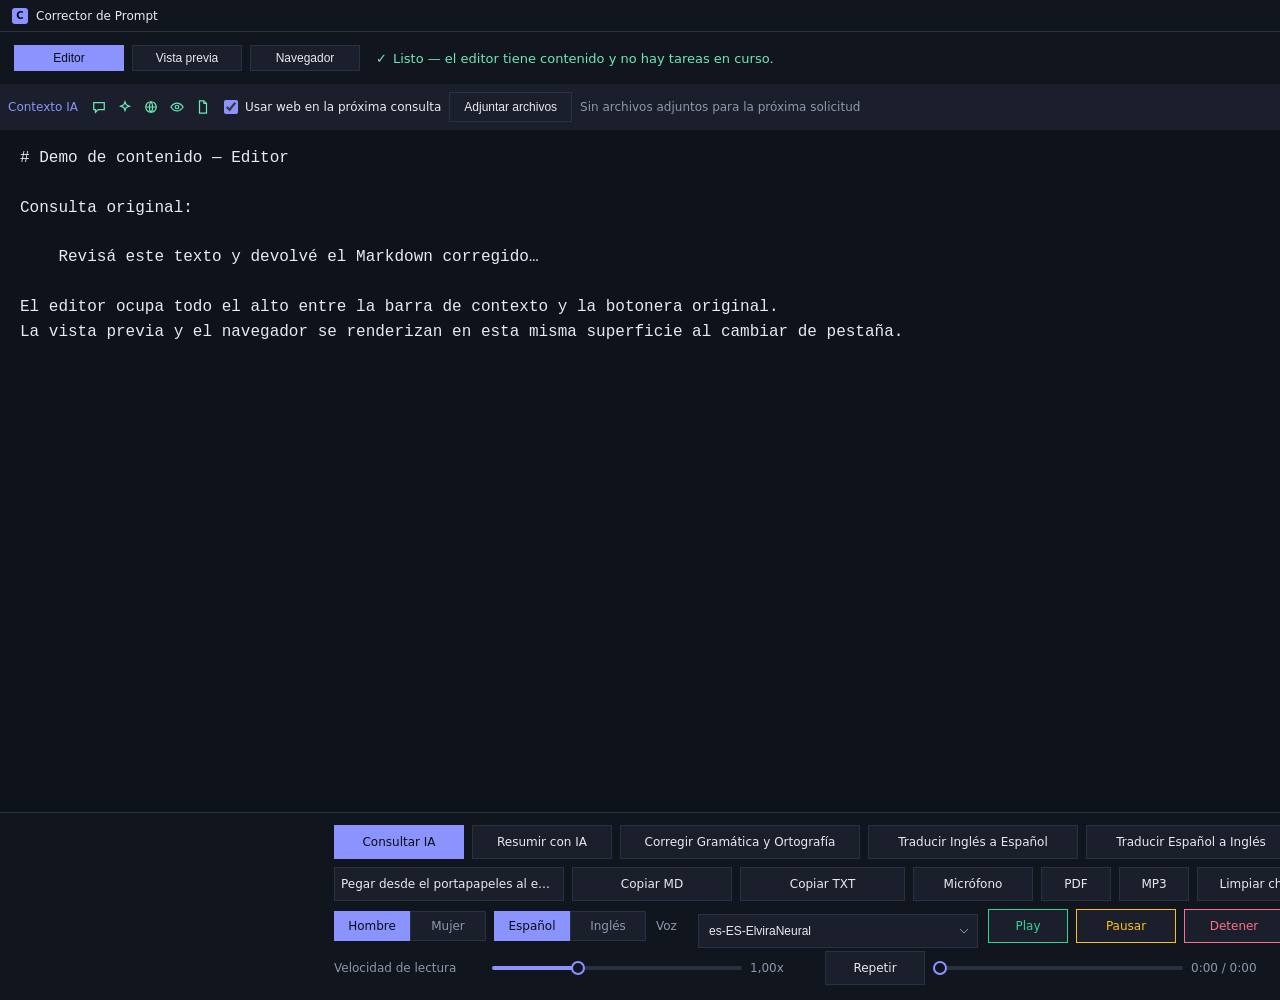
==== design/txt-original-parity/01-original-layout.html @ d3a0886e "feat(ui): restore original TXT layout and complete bottom control deck (T15) - startup maximized; to" ====
<!DOCTYPE html>
<html lang="es">
<head>
<meta charset="UTF-8" />
<title>TXT Preview — Paridad UI original (1920×1000)</title>
<!--
  Artboard único: reproducción exacta de la UI original (txt.ps1, WinForms) en su
  estado maximizado. Sin alternativas: S8 pide paridad exacta ("dejar botoneras
  tal cual original… misma ui y UX siempre arrancar maximizado").

  Tokens y geometría tomados de txt.ps1:
  · $themePalettes (Window #0B0E14, Surface #11151E, Elevated #1A1F2B, Accent #8B93FF…)
  · statusPanel 52px / contextPanel 46px / bottom panel 188px
  · SetBounds del panel inferior (filas y=12 / 54 / 96 / 138, botones de 34px)
  Nota: el botón de tema del original es "Modo: Dark"; este artboard usa
  "Tema: Oscuro" según la enumeración del deck provista para T15.
  Interacciones solo como prueba de diseño (JS plano, sin librerías).
-->
<style>
/* Paleta original — $themePalettes de txt.ps1 */
.win, .win[data-theme="dark"] {
  --window: #0B0E14; --surface: #11151E; --elevated: #1A1F2B;
  --hover: #242A39; --pressed: #2E3547; --border: #2A3142;
  --text: #E7EAF3; --muted: #8E97AD; --editor: #0E121A;
  --accent: #8B93FF; --accent-hover: #A3A9FF; --on-accent: #0B0E14;
  --play: #34D399; --pause: #FBBF24; --stop: #FB7185;
  --notice: #6EE7B7; --warning: #FBBF24; --danger: #F87171;
  --heading: #F3F5FB; --link: #A3A9FF;
}
.win[data-theme="light"] {
  --window: #F4F5F9; --surface: #FFFFFF; --elevated: #F0F2F7;
  --hover: #E4E7F0; --pressed: #D7DBE7; --border: #DCE0EA;
  --text: #161A26; --muted: #5E667A; --editor: #FFFFFF;
  --accent: #5056E0; --accent-hover: #6369EA; --on-accent: #FFFFFF;
  --play: #059669; --pause: #D97706; --stop: #E11D48;
  --notice: #047857; --warning: #B45309; --danger: #DC2626;
  --heading: #0F1220; --link: #4248D6;
}

* { box-sizing: border-box; margin: 0; }
body { background: #000; font-family: "Segoe UI Variable Text", "Segoe UI", system-ui, sans-serif; }

/* Artboard 1920x1000: ventana maximizada */
.win {
  width: 1920px; height: 1000px;
  display: flex; flex-direction: column;
  overflow: hidden;
  background: var(--window); color: var(--text);
  box-shadow: 0 0 0 1px var(--border);
}

/* Barra de título (ventana maximizada, siempre arranca maximizada) */
.titlebar {
  height: 32px; flex: 0 0 32px;
  background: var(--surface); color: var(--text);
  display: flex; align-items: center; gap: 8px;
  padding-left: 12px; font-size: 12px;
  border-bottom: 1px solid var(--border);
}
.titlebar .app-icon { width: 16px; height: 16px; border-radius: 3px; background: var(--accent); color: var(--on-accent); font-size: 10px; font-weight: 600; display: flex; align-items: center; justify-content: center; }
.titlebar .spacer { flex: 1; }
.wbtn { width: 46px; height: 32px; border: none; background: transparent; color: var(--text); font-size: 11px; cursor: pointer; }
.wbtn:hover { background: var(--hover); }
.wbtn.close:hover { background: var(--danger); color: #fff; }

/* ---- Barra superior: navegación + mensaje + Configuración/Modelo (52px) ---- */
.topbar {
  height: 52px; flex: 0 0 52px;
  background: var(--surface);
  display: flex; align-items: center;
  padding: 0 14px; gap: 16px;
}
.nav { display: flex; gap: 8px; }
.navbtn {
  height: 26px; min-width: 110px; padding: 0 14px;
  background: var(--elevated); color: var(--text);
  border: 1px solid var(--border); border-radius: 0;
  font-size: 12px; cursor: pointer;
}
.navbtn:hover { background: var(--hover); }
.navbtn:active { background: var(--pressed); }
.navbtn.active { background: var(--accent); color: var(--on-accent); border-color: var(--accent); }

.status-msg {
  flex: 1; min-width: 0;
  color: var(--notice); font-size: 13px;
  white-space: nowrap; overflow: hidden; text-overflow: ellipsis;
}
.status-msg .state { font-weight: 600; margin-right: 6px; }

.rightnav { display: flex; align-items: center; gap: 12px; }
.model-label { color: var(--muted); font-size: 12px; }
.combo {
  height: 26px; padding: 0 26px 0 10px;
  background: var(--elevated) url("data:image/svg+xml;utf8,<svg xmlns='http://www.w3.org/2000/svg' width='10' height='6'><path d='M1 1l4 4 4-4' stroke='%238E97AD' fill='none'/></svg>") no-repeat right 8px center;
  border: 1px solid var(--border); color: var(--text);
  font-size: 12px; cursor: pointer; appearance: none;
}
.combo:hover { background-color: var(--hover); }
.combo:focus-visible, .navbtn:focus-visible, .btn:focus-visible, .toggle:focus-visible,
.wbtn:focus-visible, .slider:focus-visible, .voice:focus-visible {
  outline: 2px solid var(--accent); outline-offset: 1px;
}

/* ---- Barra de contexto IA (46px) ---- */
.contextbar {
  height: 46px; flex: 0 0 46px;
  background: var(--elevated);
  display: flex; align-items: center;
  padding: 0 8px; gap: 8px;
}
.context-title { color: var(--accent); font-size: 12px; white-space: nowrap; }
.caps { display: flex; }
.cap {
  width: 26px; height: 28px;
  display: flex; align-items: center; justify-content: center;
  color: var(--notice); cursor: help;
}
.cap svg { width: 14px; height: 14px; }
.check { display: inline-flex; align-items: center; gap: 7px; font-size: 12px; color: var(--text); cursor: pointer; white-space: nowrap; }
.check input { width: 14px; height: 14px; accent-color: var(--accent); margin: 0; cursor: pointer; }
.attach-btn { height: 30px; padding: 0 14px; background: var(--elevated); color: var(--text); border: 1px solid var(--border); font-size: 12px; cursor: pointer; white-space: nowrap; }
.attach-btn:hover { background: var(--hover); }
.attach-btn:active { background: var(--pressed); }
.attach-status { color: var(--muted); font-size: 12px; white-space: nowrap; overflow: hidden; text-overflow: ellipsis; }

/* ---- Editor (resto de la ventana) ---- */
.editor {
  flex: 1; min-height: 0;
  background: var(--editor); color: var(--text);
  font-family: "Cascadia Mono", Consolas, ui-monospace, monospace;
  font-size: 16px; line-height: 1.55;
  padding: 16px 20px; overflow: auto; white-space: pre-wrap;
}

/* ---- Botonera inferior original (panel de 188px, contenido centrado) ---- */
.deck {
  height: 188px; flex: 0 0 188px;
  background: var(--surface); border-top: 1px solid var(--border);
  position: relative;
}
.deck-inner { position: relative; width: 1252px; height: 188px; margin: 0 auto; }

.btn {
  position: absolute; height: 34px;
  background: var(--elevated); color: var(--text);
  border: 1px solid var(--border); border-radius: 0;
  font-family: inherit; font-size: 12px; cursor: pointer;
  white-space: nowrap; overflow: hidden; text-overflow: ellipsis;
}
.btn:hover { background: var(--hover); }
.btn:active { background: var(--pressed); }
.btn.accent { background: var(--accent); color: var(--on-accent); border-color: var(--accent); }
.btn.accent:hover { background: var(--accent-hover); }
.btn.last-ai { background: var(--hover); color: var(--accent); border-color: var(--accent); }

/* Radio-toggle groups (Hombre/Mujer, Español/Inglés): contenedores de 152x30 */
.togglegroup { position: absolute; width: 152px; height: 30px; display: flex; }
.toggle {
  width: 76px; height: 30px;
  background: var(--elevated); color: var(--muted);
  border: 1px solid var(--border); font-size: 12px;
  cursor: pointer; font-family: inherit;
}
.toggle:hover { background: var(--hover); }
.toggle[aria-pressed="true"] { background: var(--accent); color: var(--on-accent); border-color: var(--accent); }

.deck-label { position: absolute; height: 34px; display: flex; align-items: center; color: var(--muted); font-size: 12px; }

/* Sliders (ModernSlider: pista Border, relleno Accent, pulgar Surface) */
.slider {
  position: absolute; height: 32px; width: 250px;
  appearance: none; -webkit-appearance: none;
  background: transparent; cursor: pointer;
}
.slider::-webkit-slider-runnable-track { height: 4px; border-radius: 2px; background: linear-gradient(to right, var(--accent) var(--fill, 25%), var(--border) var(--fill, 25%)); }
.slider::-webkit-slider-thumb { -webkit-appearance: none; width: 14px; height: 14px; border-radius: 50%; background: var(--surface); border: 2px solid var(--accent); margin-top: -5px; }
.slider::-moz-range-track { height: 4px; border-radius: 2px; background: var(--border); }
.slider::-moz-range-progress { height: 4px; border-radius: 2px; background: var(--accent); }
.slider::-moz-range-thumb { width: 12px; height: 12px; border-radius: 50%; background: var(--surface); border: 2px solid var(--accent); }

.version { position: absolute; right: 12px; top: 146px; width: 180px; height: 26px; text-align: right; color: var(--muted); font-size: 12px; }

/* Select de voz */
.voice { position: absolute; }
.voice select { width: 100%; height: 34px; }

kbd { background: var(--elevated); border: 1px solid var(--border); border-radius: 3px; padding: 0 4px; font-family: inherit; font-size: 11px; }
</style>
</head>
<body>
<div class="win" data-theme="dark" id="win" role="application" aria-label="Corrector de Prompt — ventana maximizada">

  <!-- Barra de título -->
  <div class="titlebar">
    <span class="app-icon" aria-hidden="true">C</span>
    <span id="title-text">Corrector de Prompt</span>
    <span class="spacer"></span>
    <button class="wbtn" aria-label="Minimizar">─</button>
    <button class="wbtn" aria-label="Maximizar (ya maximizada)">▢</button>
    <button class="wbtn close" aria-label="Cerrar ventana">✕</button>
  </div>

  <!-- Barra superior: Editor / Vista previa / Navegador · mensaje · Configuración · Modelo -->
  <div class="topbar">
    <div class="nav" role="tablist" aria-label="Navegación principal">
      <button class="navbtn active" role="tab" aria-selected="true" data-view="editor">Editor</button>
      <button class="navbtn" role="tab" aria-selected="false" data-view="preview">Vista previa</button>
      <button class="navbtn" role="tab" aria-selected="false" data-view="browser">Navegador</button>
    </div>
    <div class="status-msg" id="status" aria-live="polite">
      <span class="state" aria-hidden="true">✓</span>Listo — el editor tiene contenido y no hay tareas en curso.
    </div>
    <div class="rightnav">
      <button class="navbtn" role="tab" aria-selected="false" data-view="settings" style="min-width: 145px;">Configuración</button>
      <label class="model-label" for="model-combo" style="text-align: right;">Modelo</label>
      <select class="combo" id="model-combo" aria-label="Modelo de IA">
        <option selected>openai/gpt-oss-120b</option>
        <option>openai/gpt-oss-20b</option>
        <option>meta-llama/llama-4-scout-17b-16e</option>
        <option>qwen/qwen3-32b</option>
      </select>
    </div>
  </div>

  <!-- Barra de contexto IA -->
  <div class="contextbar">
    <span class="context-title">Contexto IA</span>
    <div class="caps" aria-label="Capacidades del modelo seleccionado">
      <span class="cap" title="Chat de texto">
        <svg viewBox="0 0 16 16" fill="none" stroke="currentColor" stroke-width="1.4" aria-hidden="true"><path d="M2 3h12v8H7l-3 3v-3H2z"/></svg>
      </span>
      <span class="cap" title="Razonamiento">
        <svg viewBox="0 0 16 16" fill="none" stroke="currentColor" stroke-width="1.4" aria-hidden="true"><path d="M8 2l1.4 3.6L13 7l-3.6 1.4L8 12 6.6 8.4 3 7l3.6-1.4z"/></svg>
      </span>
      <span class="cap" title="Navegación y búsqueda web">
        <svg viewBox="0 0 16 16" fill="none" stroke="currentColor" stroke-width="1.4" aria-hidden="true"><circle cx="8" cy="8" r="6"/><path d="M2 8h12M8 2c2.5 2 2.5 10 0 12M8 2c-2.5 2-2.5 10 0 12"/></svg>
      </span>
      <span class="cap" title="Visión: entiende imágenes">
        <svg viewBox="0 0 16 16" fill="none" stroke="currentColor" stroke-width="1.4" aria-hidden="true"><path d="M1 8s3-4.5 7-4.5S15 8 15 8s-3 4.5-7 4.5S1 8 1 8z"/><circle cx="8" cy="8" r="2"/></svg>
      </span>
      <span class="cap" title="Adjuntar documentos: texto, PDF, Word y PowerPoint">
        <svg viewBox="0 0 16 16" fill="none" stroke="currentColor" stroke-width="1.4" aria-hidden="true"><path d="M4 1h5l3 3v11H4z"/><path d="M9 1v3h3"/></svg>
      </span>
    </div>
    <label class="check"><input type="checkbox" id="web-search" checked /> Usar web en la próxima consulta</label>
    <button class="attach-btn" type="button">Adjuntar archivos</button>
    <span class="attach-status" id="attach-status">Sin archivos adjuntos para la próxima solicitud</span>
  </div>

  <!-- Lienzo del editor -->
  <div class="editor" id="editor-canvas" contenteditable="true" spellcheck="false" aria-label="Editor de texto"># Demo de contenido — Editor

Consulta original:

    Revisá este texto y devolvé el Markdown corregido…

El editor ocupa todo el alto entre la barra de contexto y la botonera original.
La vista previa y el navegador se renderizan en esta misma superficie al cambiar de pestaña.</div>

  <!-- Botonera inferior original: 3 filas + fila de sliders, centrada -->
  <div class="deck">
    <div class="deck-inner">

      <!-- Fila 1 (y=12): IA -->
      <button class="btn accent" id="btn-consultar" style="left: 0; top: 12px; width: 130px;">Consultar IA</button>
      <button class="btn" style="left: 138px; top: 12px; width: 140px;">Resumir con IA</button>
      <button class="btn" style="left: 286px; top: 12px; width: 240px;">Corregir Gramática y Ortografía</button>
      <button class="btn" style="left: 534px; top: 12px; width: 210px;">Traducir Inglés a Español</button>
      <button class="btn" style="left: 752px; top: 12px; width: 210px;">Traducir Español a Inglés</button>

      <!-- Fila 2 (y=54): portapapeles, exportación, utilidades -->
      <button class="btn" style="left: 0; top: 54px; width: 230px;">Pegar desde el portapapeles al editor</button>
      <button class="btn" style="left: 238px; top: 54px; width: 160px;">Copiar MD</button>
      <button class="btn" style="left: 406px; top: 54px; width: 165px;">Copiar TXT</button>
      <button class="btn" style="left: 579px; top: 54px; width: 120px;">Micrófono</button>
      <button class="btn" style="left: 707px; top: 54px; width: 70px;">PDF</button>
      <button class="btn" style="left: 785px; top: 54px; width: 70px;">MP3</button>
      <button class="btn" style="left: 863px; top: 54px; width: 120px;">Limpiar chat</button>

      <!-- Fila 3 (y=96/98): voz + reproducción + tema + cerrar -->
      <div class="togglegroup" role="group" aria-label="Voz: género" style="left: 0; top: 98px;">
        <button class="toggle" aria-pressed="true">Hombre</button>
        <button class="toggle" aria-pressed="false">Mujer</button>
      </div>
      <div class="togglegroup" role="group" aria-label="Voz: idioma" style="left: 160px; top: 98px;">
        <button class="toggle" aria-pressed="true">Español</button>
        <button class="toggle" aria-pressed="false">Inglés</button>
      </div>
      <span class="deck-label" style="left: 322px; top: 96px; width: 40px;">Voz</span>
      <div class="voice" style="left: 364px; top: 101px; width: 280px;">
        <select class="combo" id="voice-combo" aria-label="Voz Edge" style="width: 100%; height: 34px;">
          <option selected>es-ES-ElviraNeural</option>
          <option>es-ES-AlvaroNeural</option>
          <option>es-AR-ElenaNeural</option>
          <option>en-US-JennyNeural</option>
        </select>
      </div>
      <button class="btn" id="btn-play" style="left: 654px; top: 96px; width: 80px; color: var(--play); border-color: var(--play);">Play</button>
      <button class="btn" style="left: 742px; top: 96px; width: 100px; color: var(--pause); border-color: var(--pause);">Pausar</button>
      <button class="btn" style="left: 850px; top: 96px; width: 100px; color: var(--stop); border-color: var(--stop);">Detener</button>
      <button class="btn" id="btn-theme" style="left: 970px; top: 96px; width: 150px;">Tema: Oscuro</button>
      <button class="btn" style="left: 1128px; top: 96px; width: 110px;">Cerrar</button>

      <!-- Fila 4 (y=138): velocidad + repetir/seek + versión -->
      <span class="deck-label" style="left: 0; top: 138px; width: 150px;">Velocidad de lectura</span>
      <input type="range" class="slider" id="speed" min="50" max="200" step="5" value="100" style="left: 158px; top: 139px;" aria-label="Velocidad de lectura" />
      <span class="deck-label" id="speed-value" style="left: 416px; top: 138px; width: 65px;">1,00x</span>
      <button class="btn" style="left: 491px; top: 138px; width: 100px;">Repetir</button>
      <input type="range" class="slider" id="seek" min="0" max="600" step="10" value="0" style="left: 599px; top: 139px;" aria-label="Posición de la lectura" />
      <span class="deck-label" id="seek-time" style="left: 857px; top: 138px; width: 110px;">0:00 / 0:00</span>
      <span class="version" id="version-label">v:26.11.13-08.51</span>
    </div>
  </div>
</div>

<script>
(function () {
  var win = document.getElementById("win");
  var status = document.getElementById("status");
  function setStatus(msg, tone) {
    status.innerHTML = '<span class="state" aria-hidden="true">' +
      (tone === "warning" ? "⚠" : tone === "error" ? "✕" : "✓") + "</span>" + msg;
    status.style.color = tone === "warning" ? "var(--warning)" : tone === "error" ? "var(--danger)" : "var(--notice)";
  }

  /* Tabs: selección real entre vistas (la superficie cambia de contenido como prueba). */
  var views = {
    editor: "Editor — contenido markdown del usuario.",
    preview: "Vista previa — Respuesta de la IA. Tu consulta sigue en el Editor.",
    browser: "Navegador — Escribí una dirección arriba o hacé clic en un link de la Vista previa.",
    settings: "Configuración — API key, modelos y voces Edge."
  };
  var canvas = document.getElementById("editor-canvas");
  document.querySelectorAll(".navbtn").forEach(function (tab) {
    tab.addEventListener("click", function () {
      document.querySelectorAll(".navbtn").forEach(function (t) {
        t.classList.remove("active"); t.setAttribute("aria-selected", "false");
      });
      tab.classList.add("active"); tab.setAttribute("aria-selected", "true");
      var v = tab.dataset.view;
      if (v === "editor") { canvas.textContent = views.editor; canvas.setAttribute("contenteditable", "true"); }
      else { canvas.textContent = views[v]; canvas.setAttribute("contenteditable", "false"); }
      setStatus("Vista '" + tab.textContent.trim() + "' activa.");
    });
  });

  /* Estado activo de botones IA: el último botón usado queda acentuado (paridad legacy). */
  var aiButtons = document.querySelectorAll('[style*="top: 12px"].btn');
  aiButtons.forEach(function (btn) {
    btn.addEventListener("click", function () {
      aiButtons.forEach(function (b) { b.classList.remove("last-ai"); });
      if (!btn.classList.contains("accent")) btn.classList.add("last-ai");
      setStatus("Solicitud '" + btn.textContent.trim() + "' enviada — Procesando…", "warning");
    });
  });

  /* Tema claro/oscuro. */
  var themeBtn = document.getElementById("btn-theme");
  var titleText = document.getElementById("title-text");
  themeBtn.addEventListener("click", function () {
    var dark = win.getAttribute("data-theme") === "dark";
    win.setAttribute("data-theme", dark ? "light" : "dark");
    themeBtn.textContent = dark ? "Tema: Claro" : "Tema: Oscuro";
    titleText.textContent = dark ? "Corrector de Prompt (Light)" : "Corrector de Prompt";
    setStatus(dark ? "Tema claro aplicado." : "Tema oscuro aplicado.");
  });

  /* Toggle groups: sólo un activo por grupo. */
  document.querySelectorAll(".togglegroup").forEach(function (group) {
    var toggles = group.querySelectorAll(".toggle");
    toggles.forEach(function (t) {
      t.addEventListener("click", function () {
        toggles.forEach(function (o) { o.setAttribute("aria-pressed", "false"); });
        t.setAttribute("aria-pressed", "true");
      });
    });
  });

  /* Slider de velocidad: formato español con coma, rango 0,50x–2,00x. */
  var speed = document.getElementById("speed");
  var speedValue = document.getElementById("speed-value");
  function paintSlider(s) {
    var pct = ((s.value - s.min) / (s.max - s.min)) * 100;
    s.style.setProperty("--fill", pct + "%");
  }
  speed.addEventListener("input", function () {
    speedValue.textContent = (speed.value / 100).toFixed(2).replace(".", ",") + "x";
    paintSlider(speed);
    setStatus("Velocidad de lectura: " + speedValue.textContent);
  });
  paintSlider(speed);

  /* Slider de repetir/seek: mm:ss sobre una lectura de ejemplo de 6:00 (max 600 décimas→ s). */
  var seek = document.getElementById("seek");
  var seekTime = document.getElementById("seek-time");
  function fmt(sec) {
    var m = Math.floor(sec / 60), s = Math.floor(sec % 60);
    return m + ":" + (s < 10 ? "0" : "") + s;
  }
  seek.addEventListener("input", function () {
    var total = Math.round(Number(seek.max) / 10);
    seekTime.textContent = fmt(seek.value / 10) + " / " + fmt(total);
    paintSlider(seek);
  });
  paintSlider(seek);

  /* Adjuntos: estado con texto (no sólo color). */
  document.querySelector(".attach-btn").addEventListener("click", function () {
    document.getElementById("attach-status").textContent = "1 archivo adjunto: notas-reunion.md";
    setStatus("Adjunto listo para la próxima consulta.");
  });
})();
</script>
</body>
</html>
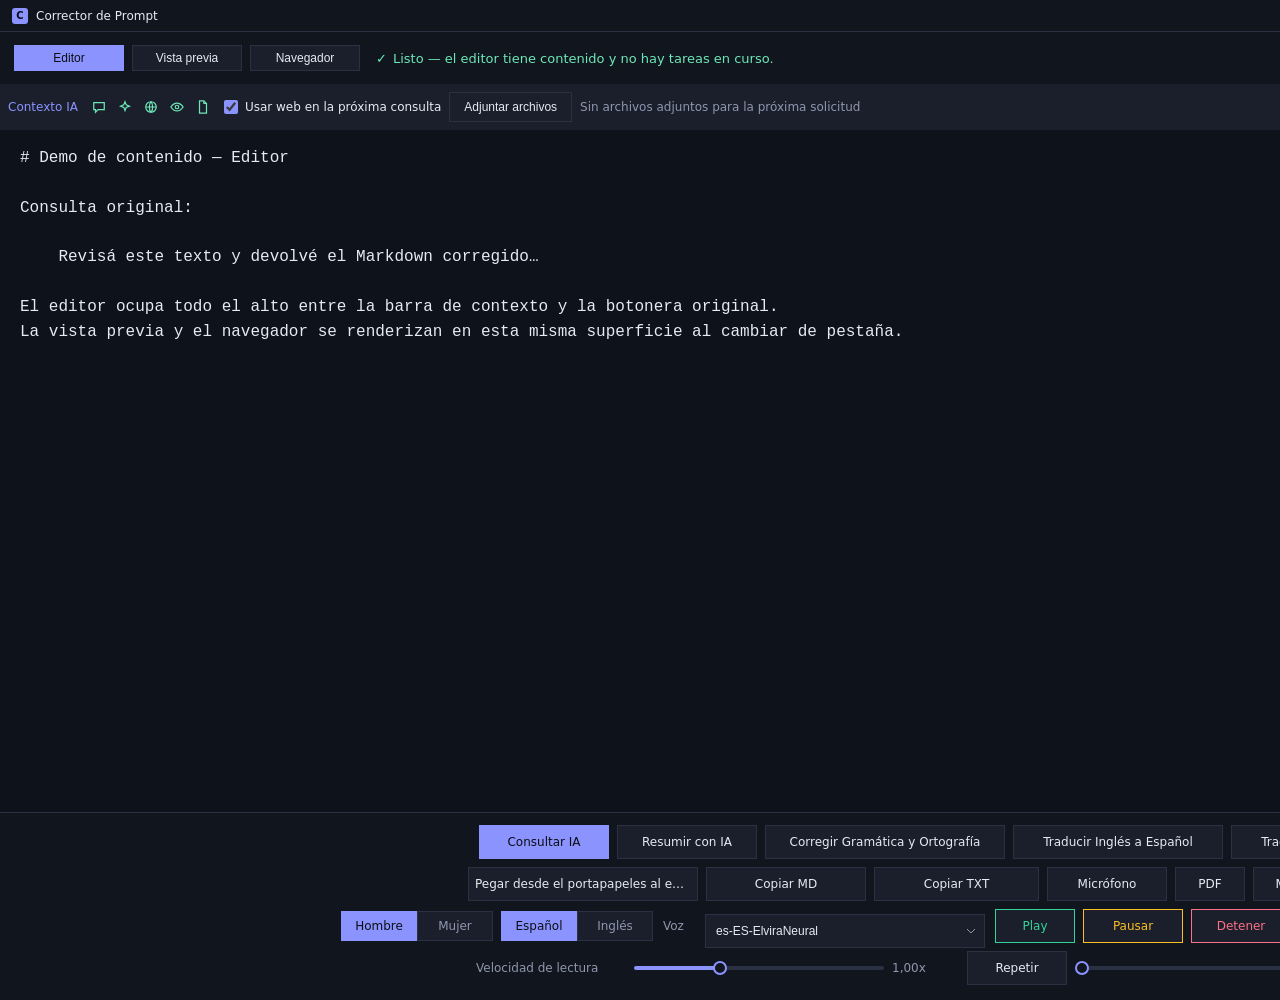
==== commit 6bdcfdb1: "fix(ui): center bottom rows, show AI spinners, load main model selector (T16) - each bottom row cent" ====
--- a/design/txt-original-parity/01-original-layout.html
+++ b/design/txt-original-parity/01-original-layout.html
@@ -154,6 +154,19 @@
 .btn.accent:hover { background: var(--accent-hover); }
 .btn.last-ai { background: var(--hover); color: var(--accent); border-color: var(--accent); }
 
+/* Spinner en Consultar IA (S9): igual que la producción — girando dentro del
+   padding izquierdo, sin cambiar el ancho del botón ni reemplazar el texto. */
+.btn.ai-busy { position: relative; cursor: progress; }
+.btn.ai-busy::before {
+  content: ""; position: absolute; left: 1px; top: 50%;
+  width: 12px; height: 12px; margin-top: -6px;
+  border: 2px solid currentColor; border-right-color: transparent;
+  border-radius: 50%;
+  animation: ai-spin 0.8s linear infinite;
+}
+@keyframes ai-spin { to { transform: rotate(360deg); } }
+@media (prefers-reduced-motion: reduce) { .btn.ai-busy::before { animation: none; } }
+
 /* Radio-toggle groups (Hombre/Mujer, Español/Inglés): contenedores de 152x30 */
 .togglegroup { position: absolute; width: 152px; height: 30px; display: flex; }
 .toggle {
@@ -179,7 +192,7 @@
 .slider::-moz-range-progress { height: 4px; border-radius: 2px; background: var(--accent); }
 .slider::-moz-range-thumb { width: 12px; height: 12px; border-radius: 50%; background: var(--surface); border: 2px solid var(--accent); }
 
-.version { position: absolute; right: 12px; top: 146px; width: 180px; height: 26px; text-align: right; color: var(--muted); font-size: 12px; }
+.version { position: absolute; right: 18px; bottom: 14px; width: 180px; height: 26px; text-align: right; color: var(--muted); font-size: 12px; }
 
 /* Select de voz */
 .voice { position: absolute; }
@@ -262,33 +275,35 @@
   <div class="deck">
     <div class="deck-inner">
 
-      <!-- Fila 1 (y=12): IA -->
-      <button class="btn accent" id="btn-consultar" style="left: 0; top: 12px; width: 130px;">Consultar IA</button>
-      <button class="btn" style="left: 138px; top: 12px; width: 140px;">Resumir con IA</button>
-      <button class="btn" style="left: 286px; top: 12px; width: 240px;">Corregir Gramática y Ortografía</button>
-      <button class="btn" style="left: 534px; top: 12px; width: 210px;">Traducir Inglés a Español</button>
-      <button class="btn" style="left: 752px; top: 12px; width: 210px;">Traducir Español a Inglés</button>
-
-      <!-- Fila 2 (y=54): portapapeles, exportación, utilidades -->
-      <button class="btn" style="left: 0; top: 54px; width: 230px;">Pegar desde el portapapeles al editor</button>
-      <button class="btn" style="left: 238px; top: 54px; width: 160px;">Copiar MD</button>
-      <button class="btn" style="left: 406px; top: 54px; width: 165px;">Copiar TXT</button>
-      <button class="btn" style="left: 579px; top: 54px; width: 120px;">Micrófono</button>
-      <button class="btn" style="left: 707px; top: 54px; width: 70px;">PDF</button>
-      <button class="btn" style="left: 785px; top: 54px; width: 70px;">MP3</button>
-      <button class="btn" style="left: 863px; top: 54px; width: 120px;">Limpiar chat</button>
+      <!-- Fila 1 (y=12): IA — centrada en el área de 1252px como la producción
+           (offset (1252-962)/2 = 145; en 1920 la fila queda en x~483–1444) -->
+      <button class="btn accent" id="btn-consultar" style="left: 145px; top: 12px; width: 130px;">Consultar IA</button>
+      <button class="btn" style="left: 283px; top: 12px; width: 140px;">Resumir con IA</button>
+      <button class="btn" style="left: 431px; top: 12px; width: 240px;">Corregir Gramática y Ortografía</button>
+      <button class="btn" style="left: 679px; top: 12px; width: 210px;">Traducir Inglés a Español</button>
+      <button class="btn" style="left: 897px; top: 12px; width: 210px;">Traducir Español a Inglés</button>
+
+      <!-- Fila 2 (y=54): portapapeles, exportación, utilidades — offset (1252-983)/2 = 134 -->
+      <button class="btn" style="left: 134px; top: 54px; width: 230px;">Pegar desde el portapapeles al editor</button>
+      <button class="btn" style="left: 372px; top: 54px; width: 160px;">Copiar MD</button>
+      <button class="btn" style="left: 540px; top: 54px; width: 165px;">Copiar TXT</button>
+      <button class="btn" style="left: 713px; top: 54px; width: 120px;">Micrófono</button>
+      <button class="btn" style="left: 841px; top: 54px; width: 70px;">PDF</button>
+      <button class="btn" style="left: 919px; top: 54px; width: 70px;">MP3</button>
+      <button class="btn" style="left: 997px; top: 54px; width: 120px;">Limpiar chat</button>
 
       <!-- Fila 3 (y=96/98): voz + reproducción + tema + cerrar -->
-      <div class="togglegroup" role="group" aria-label="Voz: género" style="left: 0; top: 98px;">
+      <!-- Fila 3 (y=96/98): voz + reproducción + tema + cerrar — offset (1252-1238)/2 = 7 -->
+      <div class="togglegroup" role="group" aria-label="Voz: género" style="left: 7px; top: 98px;">
         <button class="toggle" aria-pressed="true">Hombre</button>
         <button class="toggle" aria-pressed="false">Mujer</button>
       </div>
-      <div class="togglegroup" role="group" aria-label="Voz: idioma" style="left: 160px; top: 98px;">
+      <div class="togglegroup" role="group" aria-label="Voz: idioma" style="left: 167px; top: 98px;">
         <button class="toggle" aria-pressed="true">Español</button>
         <button class="toggle" aria-pressed="false">Inglés</button>
       </div>
-      <span class="deck-label" style="left: 322px; top: 96px; width: 40px;">Voz</span>
-      <div class="voice" style="left: 364px; top: 101px; width: 280px;">
+      <span class="deck-label" style="left: 329px; top: 96px; width: 40px;">Voz</span>
+      <div class="voice" style="left: 371px; top: 101px; width: 280px;">
         <select class="combo" id="voice-combo" aria-label="Voz Edge" style="width: 100%; height: 34px;">
           <option selected>es-ES-ElviraNeural</option>
           <option>es-ES-AlvaroNeural</option>
@@ -296,19 +311,20 @@
           <option>en-US-JennyNeural</option>
         </select>
       </div>
-      <button class="btn" id="btn-play" style="left: 654px; top: 96px; width: 80px; color: var(--play); border-color: var(--play);">Play</button>
-      <button class="btn" style="left: 742px; top: 96px; width: 100px; color: var(--pause); border-color: var(--pause);">Pausar</button>
-      <button class="btn" style="left: 850px; top: 96px; width: 100px; color: var(--stop); border-color: var(--stop);">Detener</button>
-      <button class="btn" id="btn-theme" style="left: 970px; top: 96px; width: 150px;">Tema: Oscuro</button>
-      <button class="btn" style="left: 1128px; top: 96px; width: 110px;">Cerrar</button>
-
-      <!-- Fila 4 (y=138): velocidad + repetir/seek + versión -->
-      <span class="deck-label" style="left: 0; top: 138px; width: 150px;">Velocidad de lectura</span>
-      <input type="range" class="slider" id="speed" min="50" max="200" step="5" value="100" style="left: 158px; top: 139px;" aria-label="Velocidad de lectura" />
-      <span class="deck-label" id="speed-value" style="left: 416px; top: 138px; width: 65px;">1,00x</span>
-      <button class="btn" style="left: 491px; top: 138px; width: 100px;">Repetir</button>
-      <input type="range" class="slider" id="seek" min="0" max="600" step="10" value="0" style="left: 599px; top: 139px;" aria-label="Posición de la lectura" />
-      <span class="deck-label" id="seek-time" style="left: 857px; top: 138px; width: 110px;">0:00 / 0:00</span>
+      <button class="btn" id="btn-play" style="left: 661px; top: 96px; width: 80px; color: var(--play); border-color: var(--play);">Play</button>
+      <button class="btn" style="left: 749px; top: 96px; width: 100px; color: var(--pause); border-color: var(--pause);">Pausar</button>
+      <button class="btn" style="left: 857px; top: 96px; width: 100px; color: var(--stop); border-color: var(--stop);">Detener</button>
+      <button class="btn" id="btn-theme" style="left: 977px; top: 96px; width: 150px;">Tema: Oscuro</button>
+      <button class="btn" style="left: 1135px; top: 96px; width: 110px;">Cerrar</button>
+
+      <!-- Fila 4 (y=138): velocidad + repetir/seek — offset (1252-967)/2 = 142;
+           la versión es absoluta abajo a la derecha, no corre la fila -->
+      <span class="deck-label" style="left: 142px; top: 138px; width: 150px;">Velocidad de lectura</span>
+      <input type="range" class="slider" id="speed" min="50" max="200" step="5" value="100" style="left: 300px; top: 139px;" aria-label="Velocidad de lectura" />
+      <span class="deck-label" id="speed-value" style="left: 558px; top: 138px; width: 65px;">1,00x</span>
+      <button class="btn" style="left: 633px; top: 138px; width: 100px;">Repetir</button>
+      <input type="range" class="slider" id="seek" min="0" max="600" step="10" value="0" style="left: 741px; top: 139px;" aria-label="Posición de la lectura" />
+      <span class="deck-label" id="seek-time" style="left: 999px; top: 138px; width: 110px;">0:00 / 0:00</span>
       <span class="version" id="version-label">v:26.11.13-08.51</span>
     </div>
   </div>
@@ -355,6 +371,20 @@
     });
   });
 
+  /* Prueba de diseño (S9): Consultar IA muestra el spinner hasta "recibir" la
+     respuesta. Igual que la producción: clase ai-busy + aria-busy, quita en
+     finally; acá se simula con un timeout de 1,2 s. */
+  var consultar = document.getElementById("btn-consultar");
+  consultar.addEventListener("click", function () {
+    consultar.classList.add("ai-busy");
+    consultar.setAttribute("aria-busy", "true");
+    setTimeout(function () {
+      consultar.classList.remove("ai-busy");
+      consultar.removeAttribute("aria-busy");
+      setStatus("Respuesta de la IA recibida — Vista previa actualizada.");
+    }, 1200);
+  });
+
   /* Tema claro/oscuro. */
   var themeBtn = document.getElementById("btn-theme");
   var titleText = document.getElementById("title-text");
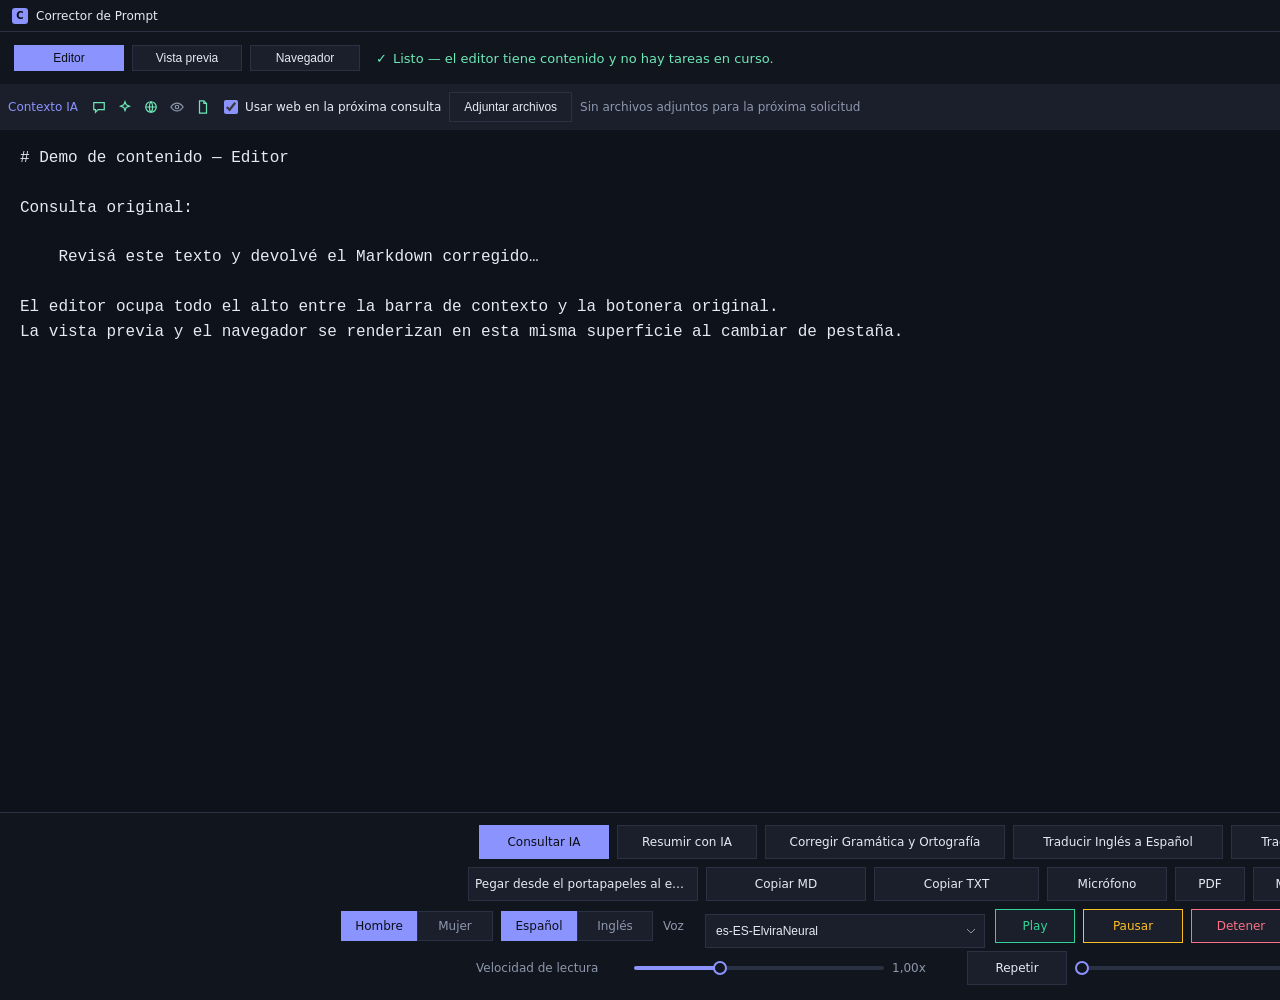
==== commit 9eeb1fc6: "fix(ai): keep spinner moving, research on Consultar, live model capabilities (T18) - work spinner ke" ====
--- a/design/txt-original-parity/01-original-layout.html
+++ b/design/txt-original-parity/01-original-layout.html
@@ -116,6 +116,8 @@
   display: flex; align-items: center; justify-content: center;
   color: var(--notice); cursor: help;
 }
+/* S11: estado inactivo — el modelo elegido no tiene esa capacidad. */
+.cap.off { color: var(--muted); }
 .cap svg { width: 14px; height: 14px; }
 .check { display: inline-flex; align-items: center; gap: 7px; font-size: 12px; color: var(--text); cursor: pointer; white-space: nowrap; }
 .check input { width: 14px; height: 14px; accent-color: var(--accent); margin: 0; cursor: pointer; }
@@ -154,18 +156,42 @@
 .btn.accent:hover { background: var(--accent-hover); }
 .btn.last-ai { background: var(--hover); color: var(--accent); border-color: var(--accent); }
 
-/* Spinner en Consultar IA (S9): igual que la producción — girando dentro del
-   padding izquierdo, sin cambiar el ancho del botón ni reemplazar el texto. */
-.btn.ai-busy { position: relative; cursor: progress; }
-.btn.ai-busy::before {
-  content: ""; position: absolute; left: 1px; top: 50%;
-  width: 12px; height: 12px; margin-top: -6px;
-  border: 2px solid currentColor; border-right-color: transparent;
+/* Overlay de trabajo (S10): espera grande y centrada sobre el lienzo,
+   nunca un spinner dentro de un botón. Igual que la producción. */
+.canvas-wrap {
+  position: relative; flex: 1; min-height: 0;
+  display: flex; flex-direction: column;
+}
+.work-overlay {
+  position: absolute; inset: 0; z-index: 10;
+  display: flex; flex-direction: column;
+  align-items: center; justify-content: center;
+  background: rgba(11, 14, 20, 0.72);
+}
+.work-overlay[hidden] { display: none; }
+.work-spinner {
+  width: 60px; height: 60px;
+  border: 5px solid var(--border); border-top-color: var(--accent);
   border-radius: 50%;
-  animation: ai-spin 0.8s linear infinite;
-}
-@keyframes ai-spin { to { transform: rotate(360deg); } }
-@media (prefers-reduced-motion: reduce) { .btn.ai-busy::before { animation: none; } }
+  animation: work-spin 0.9s linear infinite;
+}
+@keyframes work-spin { to { transform: rotate(360deg); } }
+.work-message { margin-top: 14px; color: var(--text); font-size: 15px; }
+/* S11: con reduced-motion el giro se frena (2,7 s) pero nunca se desactiva:
+   la espera se sigue leyendo como trabajo en curso, nunca un aro quieto. */
+@media (prefers-reduced-motion: reduce) {
+  .work-spinner { animation: work-spin 2.7s linear infinite; }
+}
+
+/* Vista previa (S10): tipografía legible como la producción — párrafos
+   separados, saltos de línea del editor conservados. */
+.preview-body { line-height: 1.6; font-size: 15px; }
+.preview-body p { margin: 0 0 1em; }
+.preview-body h2 { margin: 0 0 0.6em; }
+.preview-body code {
+  background: var(--elevated); border: 1px solid var(--border);
+  border-radius: 4px; padding: 1px 5px;
+}
 
 /* Radio-toggle groups (Hombre/Mujer, Español/Inglés): contenedores de 152x30 */
 .togglegroup { position: absolute; width: 152px; height: 30px; display: flex; }
@@ -186,7 +212,9 @@
   appearance: none; -webkit-appearance: none;
   background: transparent; cursor: pointer;
 }
-.slider::-webkit-slider-runnable-track { height: 4px; border-radius: 2px; background: linear-gradient(to right, var(--accent) var(--fill, 25%), var(--border) var(--fill, 25%)); }
+/* Fallback del relleno = 33,33% (velocidad 100 sobre 50–200, S10); el JS
+   paintSlider() fija --fill y es la autoridad. */
+.slider::-webkit-slider-runnable-track { height: 4px; border-radius: 2px; background: linear-gradient(to right, var(--accent) var(--fill, 33.33%), var(--border) var(--fill, 33.33%)); }
 .slider::-webkit-slider-thumb { -webkit-appearance: none; width: 14px; height: 14px; border-radius: 50%; background: var(--surface); border: 2px solid var(--accent); margin-top: -5px; }
 .slider::-moz-range-track { height: 4px; border-radius: 2px; background: var(--border); }
 .slider::-moz-range-progress { height: 4px; border-radius: 2px; background: var(--accent); }
@@ -230,8 +258,8 @@
       <select class="combo" id="model-combo" aria-label="Modelo de IA">
         <option selected>openai/gpt-oss-120b</option>
         <option>openai/gpt-oss-20b</option>
-        <option>meta-llama/llama-4-scout-17b-16e</option>
-        <option>qwen/qwen3-32b</option>
+        <option>qwen/qwen3.8-27b</option>
+        <option>llama-3.3-70b-versatile</option>
       </select>
     </div>
   </div>
@@ -239,20 +267,21 @@
   <!-- Barra de contexto IA -->
   <div class="contextbar">
     <span class="context-title">Contexto IA</span>
+    <!-- S11: los iconos reflejan las capacidades del modelo elegido -->
     <div class="caps" aria-label="Capacidades del modelo seleccionado">
-      <span class="cap" title="Chat de texto">
+      <span class="cap" data-capability="chat" title="Chat de texto">
         <svg viewBox="0 0 16 16" fill="none" stroke="currentColor" stroke-width="1.4" aria-hidden="true"><path d="M2 3h12v8H7l-3 3v-3H2z"/></svg>
       </span>
-      <span class="cap" title="Razonamiento">
+      <span class="cap" data-capability="reasoning" title="Razonamiento">
         <svg viewBox="0 0 16 16" fill="none" stroke="currentColor" stroke-width="1.4" aria-hidden="true"><path d="M8 2l1.4 3.6L13 7l-3.6 1.4L8 12 6.6 8.4 3 7l3.6-1.4z"/></svg>
       </span>
-      <span class="cap" title="Navegación y búsqueda web">
+      <span class="cap" data-capability="web" title="Navegación y búsqueda web">
         <svg viewBox="0 0 16 16" fill="none" stroke="currentColor" stroke-width="1.4" aria-hidden="true"><circle cx="8" cy="8" r="6"/><path d="M2 8h12M8 2c2.5 2 2.5 10 0 12M8 2c-2.5 2-2.5 10 0 12"/></svg>
       </span>
-      <span class="cap" title="Visión: entiende imágenes">
+      <span class="cap" data-capability="vision" title="Visión: entiende imágenes">
         <svg viewBox="0 0 16 16" fill="none" stroke="currentColor" stroke-width="1.4" aria-hidden="true"><path d="M1 8s3-4.5 7-4.5S15 8 15 8s-3 4.5-7 4.5S1 8 1 8z"/><circle cx="8" cy="8" r="2"/></svg>
       </span>
-      <span class="cap" title="Adjuntar documentos: texto, PDF, Word y PowerPoint">
+      <span class="cap" data-capability="text_files" title="Adjuntar documentos: texto, PDF, Word y PowerPoint">
         <svg viewBox="0 0 16 16" fill="none" stroke="currentColor" stroke-width="1.4" aria-hidden="true"><path d="M4 1h5l3 3v11H4z"/><path d="M9 1v3h3"/></svg>
       </span>
     </div>
@@ -261,8 +290,9 @@
     <span class="attach-status" id="attach-status">Sin archivos adjuntos para la próxima solicitud</span>
   </div>
 
-  <!-- Lienzo del editor -->
-  <div class="editor" id="editor-canvas" contenteditable="true" spellcheck="false" aria-label="Editor de texto"># Demo de contenido — Editor
+  <!-- Lienzo del editor (+ overlay de trabajo S10) -->
+  <div class="canvas-wrap">
+    <div class="editor" id="editor-canvas" contenteditable="true" spellcheck="false" aria-label="Editor de texto"># Demo de contenido — Editor
 
 Consulta original:
 
@@ -270,6 +300,11 @@
 
 El editor ocupa todo el alto entre la barra de contexto y la botonera original.
 La vista previa y el navegador se renderizan en esta misma superficie al cambiar de pestaña.</div>
+    <div class="work-overlay" id="work-overlay" hidden role="status" aria-live="polite">
+      <div class="work-spinner" aria-hidden="true"></div>
+      <div class="work-message">Consultando a la IA...</div>
+    </div>
+  </div>
 
   <!-- Botonera inferior original: 3 filas + fila de sliders, centrada -->
   <div class="deck">
@@ -343,10 +378,18 @@
   /* Tabs: selección real entre vistas (la superficie cambia de contenido como prueba). */
   var views = {
     editor: "Editor — contenido markdown del usuario.",
-    preview: "Vista previa — Respuesta de la IA. Tu consulta sigue en el Editor.",
     browser: "Navegador — Escribí una dirección arriba o hacé clic en un link de la Vista previa.",
     settings: "Configuración — API key, modelos y voces Edge."
   };
+  /* Vista previa (S10): muestra real de la tipografía corregida — párrafos
+     separados por líneas en blanco y saltos de línea del editor con <br>. */
+  var previewSample =
+    '<div class="preview-body">' +
+    '<h2>Respuesta de la IA</h2>' +
+    '<p>Párrafo uno: la vista previa conserva los saltos de línea del editor<br>como acá, sin pegar las líneas contralíneas.</p>' +
+    '<p>Párrafo dos: las líneas en blanco separan los párrafos con margen visible, igual que en el editor.</p>' +
+    '<p><strong>Negrita</strong>, <em>cursiva</em> y <code>código</code> siguen legibles con interlineado 1,6.</p>' +
+    '</div>';
   var canvas = document.getElementById("editor-canvas");
   document.querySelectorAll(".navbtn").forEach(function (tab) {
     tab.addEventListener("click", function () {
@@ -356,6 +399,7 @@
       tab.classList.add("active"); tab.setAttribute("aria-selected", "true");
       var v = tab.dataset.view;
       if (v === "editor") { canvas.textContent = views.editor; canvas.setAttribute("contenteditable", "true"); }
+      else if (v === "preview") { canvas.innerHTML = previewSample; canvas.setAttribute("contenteditable", "false"); }
       else { canvas.textContent = views[v]; canvas.setAttribute("contenteditable", "false"); }
       setStatus("Vista '" + tab.textContent.trim() + "' activa.");
     });
@@ -371,19 +415,49 @@
     });
   });
 
-  /* Prueba de diseño (S9): Consultar IA muestra el spinner hasta "recibir" la
-     respuesta. Igual que la producción: clase ai-busy + aria-busy, quita en
-     finally; acá se simula con un timeout de 1,2 s. */
+  /* Prueba de diseño (S10): Consultar IA muestra el overlay de trabajo grande
+     y centrado hasta "recibir" la respuesta. Igual que la producción:
+     showWorkOverlay antes de la llamada, hideWorkOverlay al terminar; acá se
+     simula con un timeout de 1,2 s. El botón puede quedar deshabilitado pero
+     nunca lleva spinner ni aria-busy. */
   var consultar = document.getElementById("btn-consultar");
+  var workOverlay = document.getElementById("work-overlay");
   consultar.addEventListener("click", function () {
-    consultar.classList.add("ai-busy");
-    consultar.setAttribute("aria-busy", "true");
+    workOverlay.hidden = false;
+    setStatus("Solicitud 'Consultar IA' enviada — Procesando…", "warning");
     setTimeout(function () {
-      consultar.classList.remove("ai-busy");
-      consultar.removeAttribute("aria-busy");
+      workOverlay.hidden = true;
       setStatus("Respuesta de la IA recibida — Vista previa actualizada.");
     }, 1200);
   });
+
+  /* Prueba de diseño (S11): cambiar de modelo actualiza los iconos de
+     capacidad y el checkbox de web, igual que la producción. */
+  var ARTBOARD_CAP_MAP = {
+    "openai/gpt-oss-120b": { chat: 1, reasoning: 1, web: 1, vision: 0, text_files: 1 },
+    "openai/gpt-oss-20b": { chat: 1, reasoning: 1, web: 1, vision: 0, text_files: 1 },
+    "qwen/qwen3.8-27b": { chat: 1, reasoning: 1, web: 0, vision: 1, text_files: 1 },
+    "llama-3.3-70b-versatile": { chat: 1, reasoning: 0, web: 0, vision: 0, text_files: 1 }
+  };
+  function applySelectedModelCapabilities(modelId) {
+    var caps = ARTBOARD_CAP_MAP[modelId] || {};
+    document.querySelectorAll(".cap[data-capability]").forEach(function (span) {
+      var key = span.dataset.capability;
+      var supported = !!caps[key];
+      span.classList.toggle("off", !supported);
+      span.title = span.title.replace(/ — .*$/, "") +
+        (supported ? " — disponible en este modelo" : " — no disponible en este modelo");
+    });
+    var webCheck = document.getElementById("web-search");
+    webCheck.disabled = !caps.web;
+    webCheck.checked = !!caps.web;
+  }
+  var modelCombo = document.getElementById("model-combo");
+  modelCombo.addEventListener("change", function () {
+    applySelectedModelCapabilities(modelCombo.value);
+    setStatus("Modelo: " + modelCombo.value);
+  });
+  applySelectedModelCapabilities(modelCombo.value);
 
   /* Tema claro/oscuro. */
   var themeBtn = document.getElementById("btn-theme");
